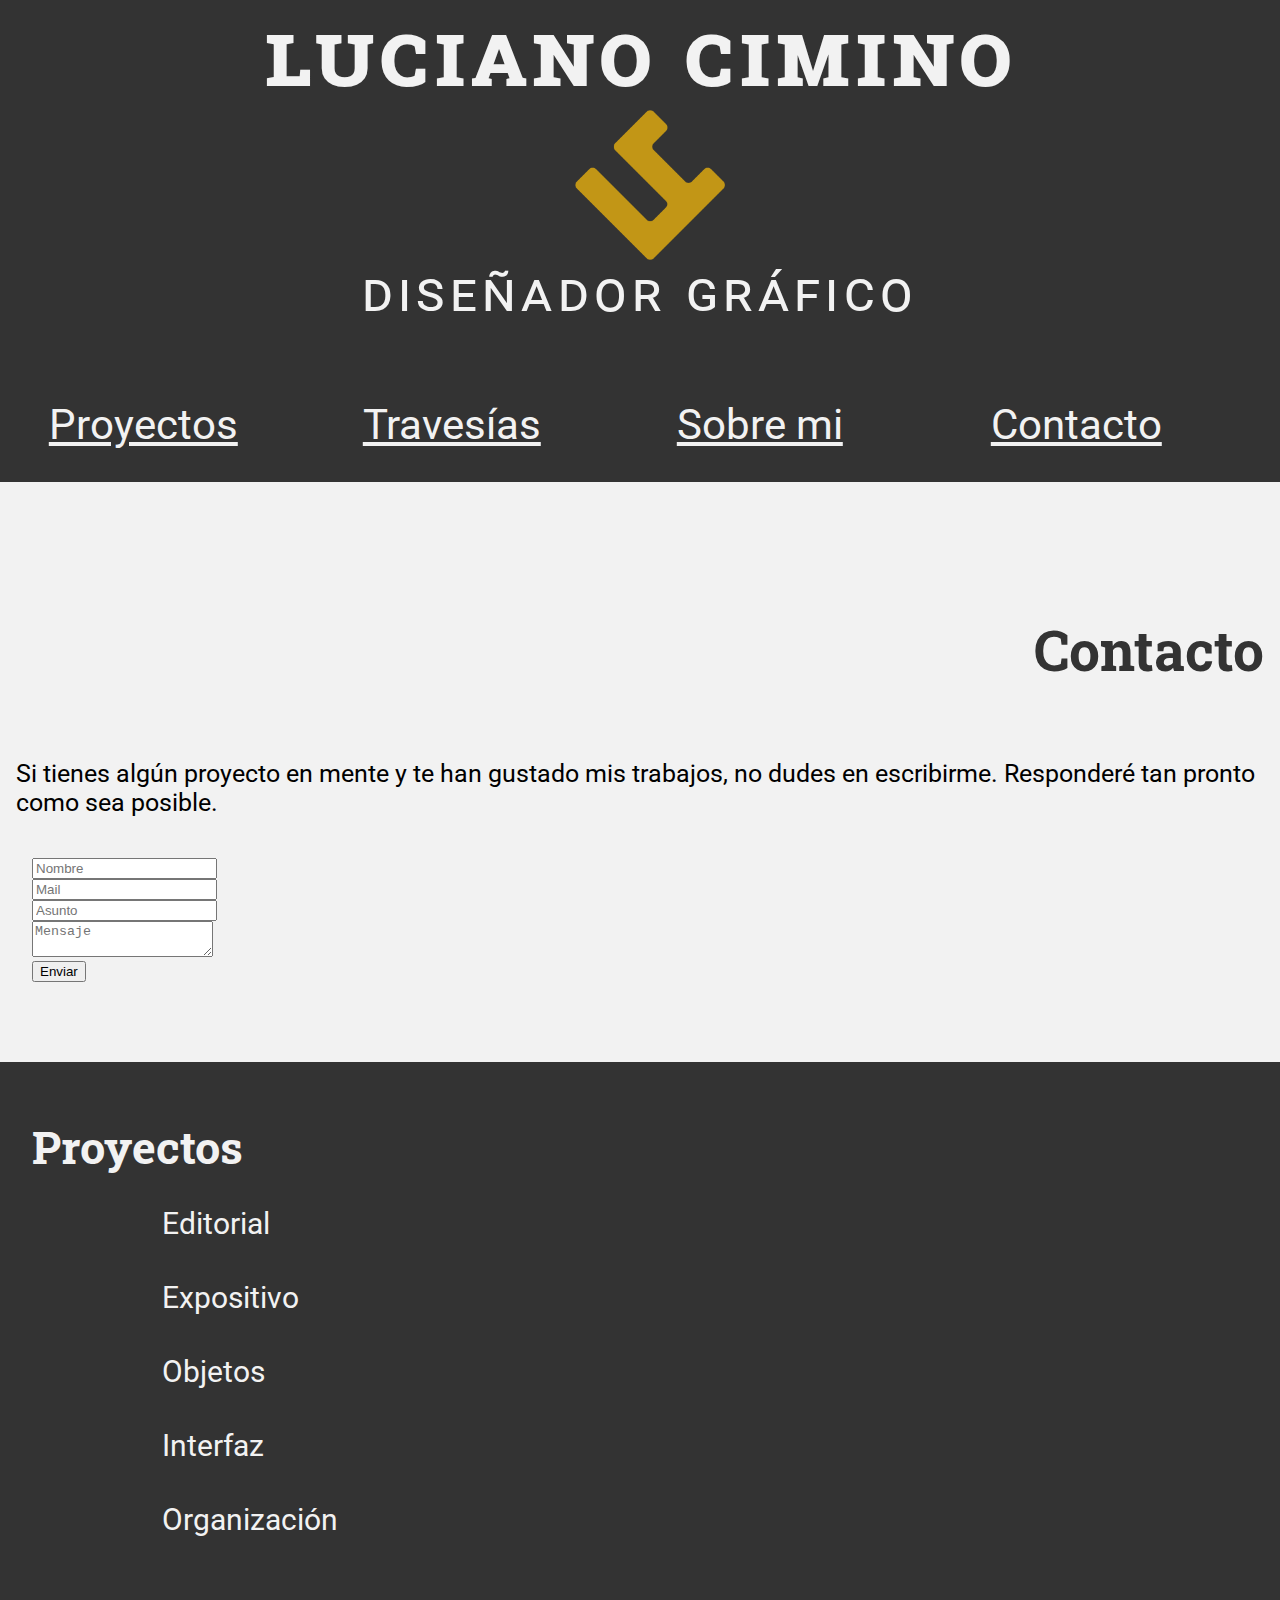
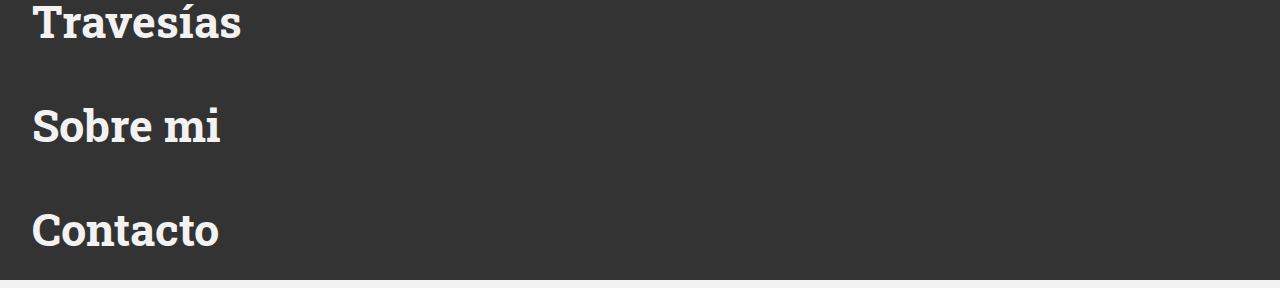
==== contacto.html @ a52a8524 "2208" ====
<!DOCTYPE html>
<html>
	<head>
		<title>Contacto Luciano Cimino</title>
		<link rel="stylesheet" type="text/css" href="style.css">
	</head>

	<body>
		<header>
			<div class="nombre">
				<div class="luciano-cimino">
					<h1>luciano cimino</h1>
				</div>
				<div class="logo"></div>
				<div class="diseñador_grafico">
					<h2>diseñador gráfico</h2>
				</div>
			</div>

			<nav class="links_menu">
				<ul>
					<li><a href="index.html">Proyectos</a></li>
					<li><a href="travesias.html">Travesías</a></li>
					<li><a href="sobre_mi.html">Sobre mi</a></li>
					<li><a href="contacto.html">Contacto</a></li>
				</ul>
			</nav>

		</header>

		<div id="container">
			<div class="presentacion_tema">
				<h4>Contacto</h4>
				<p>Si tienes algún proyecto en mente y te han gustado mis trabajos, no dudes en escribirme. Responderé tan pronto como sea posible.</p>
				<form METHOD=POST ACTION="mailto:luciano.fcp@gmail.com">
 					 <div>
        				<input type="text" id="name" placeholder="Nombre" />
    				</div>
    				<div>
        				<input type="email" id="mail" placeholder="Mail" />
        			</div>
        			<div>
        				<input type="text" id="asunto" placeholder="Asunto" />
        			</div>

        			<div>
        				<textarea id="msg" placeholder="Mensaje"></textarea>
    				</div>
    				<div class="button">
       					 <button type="submit">Enviar</button>
   					 </div>
				</form>

			
			
		</div>
		<footer>
			<ul>
				<li><a href="index.html">Proyectos</a>
					<ol>
						<li><a href="editorial.html">Editorial</a></li>
						<li><a href="expositivo.html">Expositivo</a></li>
						<li><a href="objetos.html">Objetos</a></li>
						<li><a href="interfaz.html">Interfaz</a></li>
						<li><a href="organizacion.html">Organización</a></li>
					</ol>

				</li>
				<li><a href="travesias.html">Travesías</a></li>
				<li><a href="sobre_mi.html">Sobre mi</a></li>
				<li><a href="contacto.html">Contacto</a></li>
			</ul>
			
		</footer>

	</body>
</html>
---- style.css ----
@import url('https://fonts.googleapis.com/css?family=Roboto+Slab:400,700|Roboto:400,700');

/*media query celular*/


	body{
		background-color: #F2F2F2;
		margin: -.5em -.5em;
	}

	/*estilos del header*/
	header{
		background-color: #333333;
		margin: 
	}

	h1{
		font-family: Roboto Slab;
		font-weight: 700;
		color: #F2F2F2;
		text-align: center;
		font-size: 90px;
		font-variant-caps: small-caps;
		letter-spacing: 3pt;
		margin: 0;
	}


	
	header div.nombre div.logo{
		background:url(img/header/logo-LC-2.png);
		height: 150px;
		width: 150px;
		background-size: 100%;
		margin: 0 45%;

	
	}

	h2{
		font-family: Roboto;
		font-weight: 400;
		font-size: 55px;
		font-variant-caps: small-caps;
		color: #F2F2F2;
		text-align: center;
		letter-spacing: 4pt;
		margin: 0;
		

	}

	nav ul{
		font-family: Roboto;
		font-weight: 400;
		font-size: 42px;
		list-style: none;
		background-color: #333333;
		overflow: hidden;
	}

	nav ul li{
		float: left;
		width: 25%;

	}

	nav ul li a {
		color: #F2F2F2;
		display: block;
		padding: .8em .4em;
	}

	
	div#container a{
		text-decoration:none;

	}

	div#container a:visited{
		color: #f2f2f2;
	}
	div#container a h3{
		font-family: Roboto;
		font-weight: 700;
		font-size: 45px;
		color: #f2f2f2;
		background-color: rgba(195, 153, 27, 0.9);
		display: inline-block;
		padding: .3em .3em .3em 1em;
		position: relative;
		top: 180px
	}

	div#container div#editorial{
		background: url(img/proyectos/editorial.jpg);
		background-size: 100%;
		height: 500px;
		margin: 3em 0;
	}

	div#container div#expositivo{
		background: url(img/proyectos/expositivo.jpg);
		background-size: 100%;
		height: 500px;
		margin: 3em 0;
	}

	div#container div#objetos{
		background: url(img/proyectos/objeto.jpg);
		background-size: 100%;
		height: 500px;
		margin: 3em 0;
	}

	div#container div#interfaz{
		background: url(img/proyectos/interfaz.jpg);
		background-size: 100%;
		height: 500px;
		margin: 3em 0;
	}

	div#container div#organización{
		background: url(img/proyectos/organizacion.jpg);
		background-size: 100%;
		height: 500px;
		margin: 3em 0;
	}

	/*estilos proyectos*/

	div.presentacion_tema{
		margin: 0 1.5em;
		padding: 1em 0 3em 0;
	}
	h4{
		font-family: Roboto Slab;
		font-weight: 700;
		font-size: 55px;
		text-align: right;
		color: #333333;
	}

	div.presentacion_tema p{
		font-family: Roboto;
		font-weight: 400;
		font-size: 25px;
	}

	

	div.proyecto1 div.descripcion_proyecto{
		margin: 2em 1.5em;
	}

	h5{
		font-family: Roboto;
		font-weight: 700;
		font-size: 40px;
		margin: 1em 0;
	}

	div.proyecto1 div.descripcion_proyecto p{
		font-family: Roboto;
		font-weight: 400;
		font-size: 25px;
		margin: 1em 0 3em 0;
	}
	/*estilo video includown*/
	div.video iframe{
		width: 100%;
	}

	/*estilos foto de perdil*/
	div.presentacion_tema div#foto_perfil{
		background:url(img/sobre_mi/sobremi.jpg);
		background-size: 100%;
		width: 550px;
		height: 550px;
		margin: 5em 22%;
		border-radius: 50%;
		border: 15px solid #C29618;
	}

	/*Estilo formulario*/

	form{
		margin: 0 auto;
		padding: 1em;
		border:1px solid ##C29618;
	}

	/*Estilos del footer*/
	footer{
		background-color: #333333;
		
	}

	footer a{
		text-decoration:none;
		color: #f2f2f2;

	}

	footer a:visited{
		color:#f2f2f2;
	}
	
	footer ul{
		padding-top: 2em;
		list-style: none;
	}

	footer ul li{
		font-family: Roboto Slab;
		font-weight: 700;
		font-size: 45px;
		padding: .5em 0 .5em 0;
		list-style: none;
	}

	footer ul li ol li{
		font-family: Roboto;
		font-weight: 400;
		font-size: 30px;
		padding: 1em 0 .3em 3em;
	}


}


/*media query iPad*/
@media only screen and (min-device-width : 768px){

}


/*media query escritorio*/
@media only screen  and (min-width : 1224px){
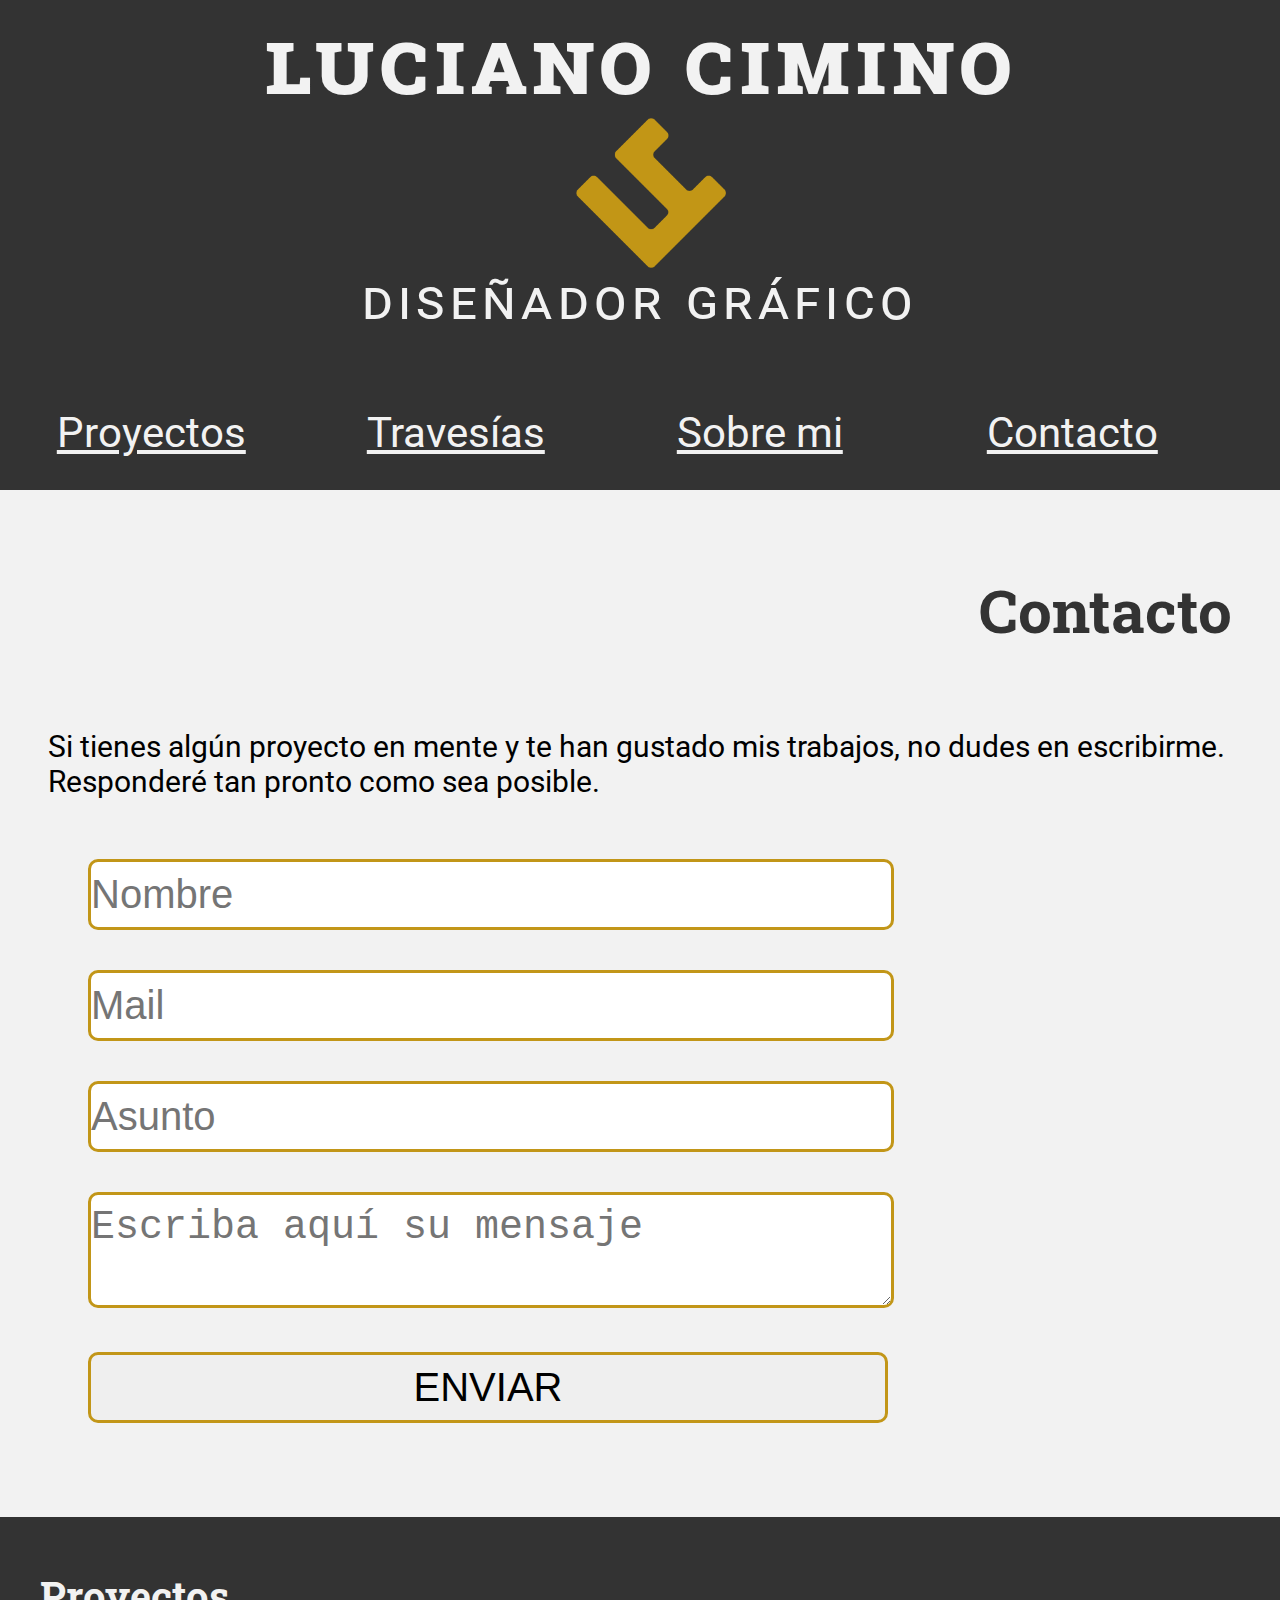
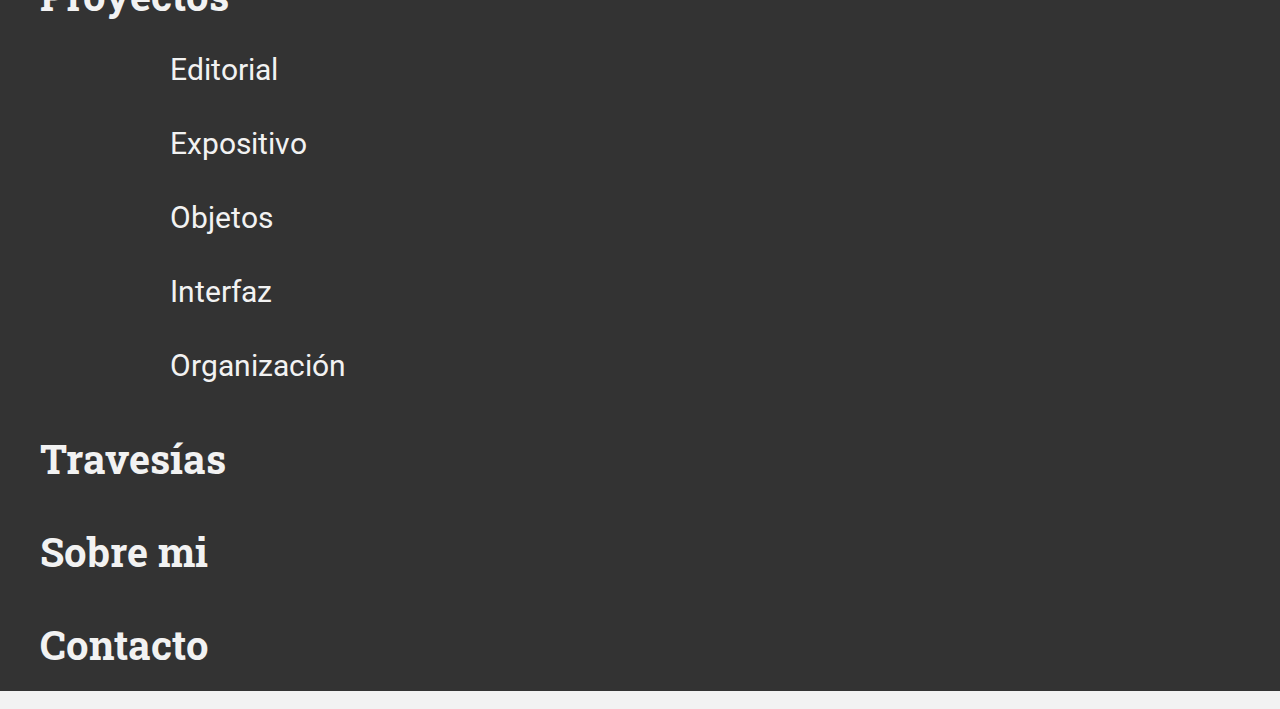
==== commit f4180fb5: "formulario" ====
--- a/contacto.html
+++ b/contacto.html
@@ -33,22 +33,11 @@
 				<h4>Contacto</h4>
 				<p>Si tienes algún proyecto en mente y te han gustado mis trabajos, no dudes en escribirme. Responderé tan pronto como sea posible.</p>
 				<form METHOD=POST ACTION="mailto:luciano.fcp@gmail.com">
- 					 <div>
-        				<input type="text" id="name" placeholder="Nombre" />
-    				</div>
-    				<div>
-        				<input type="email" id="mail" placeholder="Mail" />
-        			</div>
-        			<div>
-        				<input type="text" id="asunto" placeholder="Asunto" />
-        			</div>
-
-        			<div>
-        				<textarea id="msg" placeholder="Mensaje"></textarea>
-    				</div>
-    				<div class="button">
-       					 <button type="submit">Enviar</button>
-   					 </div>
+ 					<input type="text" name="Nombre" placeholder="Nombre">
+ 					<input type="text" name="Mail" placeholder="Mail">
+ 					<input type="text" name="Asunto" placeholder="Asunto">
+ 					<textarea name="mensaje" placeholder="Escriba aquí su mensaje"></textarea>
+ 					<input type="button" value="ENVIAR" " id="boton">
 				</form>
 
 			
--- a/style.css
+++ b/style.css
@@ -5,7 +5,8 @@
 
 	body{
 		background-color: #F2F2F2;
-		margin: -.5em -.5em;
+		margin: 0;
+
 	}
 
 	/*estilos del header*/
@@ -130,21 +131,23 @@
 	/*estilos proyectos*/
 
 	div.presentacion_tema{
-		margin: 0 1.5em;
-		padding: 1em 0 3em 0;
+		margin: 0 3em;
+		padding: 0 0 3em 0;
+		
 	}
 	h4{
 		font-family: Roboto Slab;
 		font-weight: 700;
-		font-size: 55px;
+		font-size: 60px;
 		text-align: right;
 		color: #333333;
+	
 	}
 
 	div.presentacion_tema p{
 		font-family: Roboto;
 		font-weight: 400;
-		font-size: 25px;
+		font-size: 30px;
 	}
 
 	
@@ -169,9 +172,59 @@
 	/*estilo video includown*/
 	div.video iframe{
 		width: 100%;
-	}
-
-	/*estilos foto de perdil*/
+		height: 500px;
+	}
+
+	/*Estilos slider*/
+	ul.slider{
+		display: flex;
+		width: 100%;
+		height: 600px;
+		margin: auto;
+		position: relative;
+		list-style: none;
+		padding: 0;
+		justify-content: center;
+		align-items: flex-end;
+	}
+
+	.slider img{
+		position: absolute;
+		top: 0;
+		left:0;
+		width:100%;
+		height: 100%;
+		opacity: 0;
+	}
+
+	.slider input[type="radio"] {
+		display: none;
+
+	}
+
+	.slider input[type="radio"]:checked ~ img {
+		opacity: 1;
+	}
+
+	.slider input[type="radio"] + label {
+		position: relative;
+		margin: 50px;
+		z-index: 50;
+		display: block;
+		width: 60px;
+		height: 60px;
+		background-color: rgba(255, 255, 255, 0.5);
+		border-radius: 50%;
+		border: 3px solid #C29618;
+		cursor: pointer;
+	}
+
+	.slider input[type="radio"]:checked + label{
+		background-color: rgba(0, 0, 0, 0.5);
+	}
+
+	
+/*estilos foto de perdil*/
 	div.presentacion_tema div#foto_perfil{
 		background:url(img/sobre_mi/sobremi.jpg);
 		background-size: 100%;
@@ -182,15 +235,24 @@
 		border: 15px solid #C29618;
 	}
 
-	/*Estilo formulario*/
-
+/*Estilo formulario*/
 	form{
-		margin: 0 auto;
-		padding: 1em;
-		border:1px solid ##C29618;
-	}
-
-	/*Estilos del footer*/
+		width: 100%;
+		margin: auto;
+		padding: 10px 20px;
+	}
+
+	form input, textarea {
+		width: 800px;
+		margin: 20px;
+		padding: 10px 0;
+		font-size: 40px;
+		border: 3px solid #C29618;
+		border-radius: 10px;
+	}
+	
+
+/*Estilos del footer*/
 	footer{
 		background-color: #333333;
 		
@@ -214,7 +276,7 @@
 	footer ul li{
 		font-family: Roboto Slab;
 		font-weight: 700;
-		font-size: 45px;
+		font-size: 40px;
 		padding: .5em 0 .5em 0;
 		list-style: none;
 	}
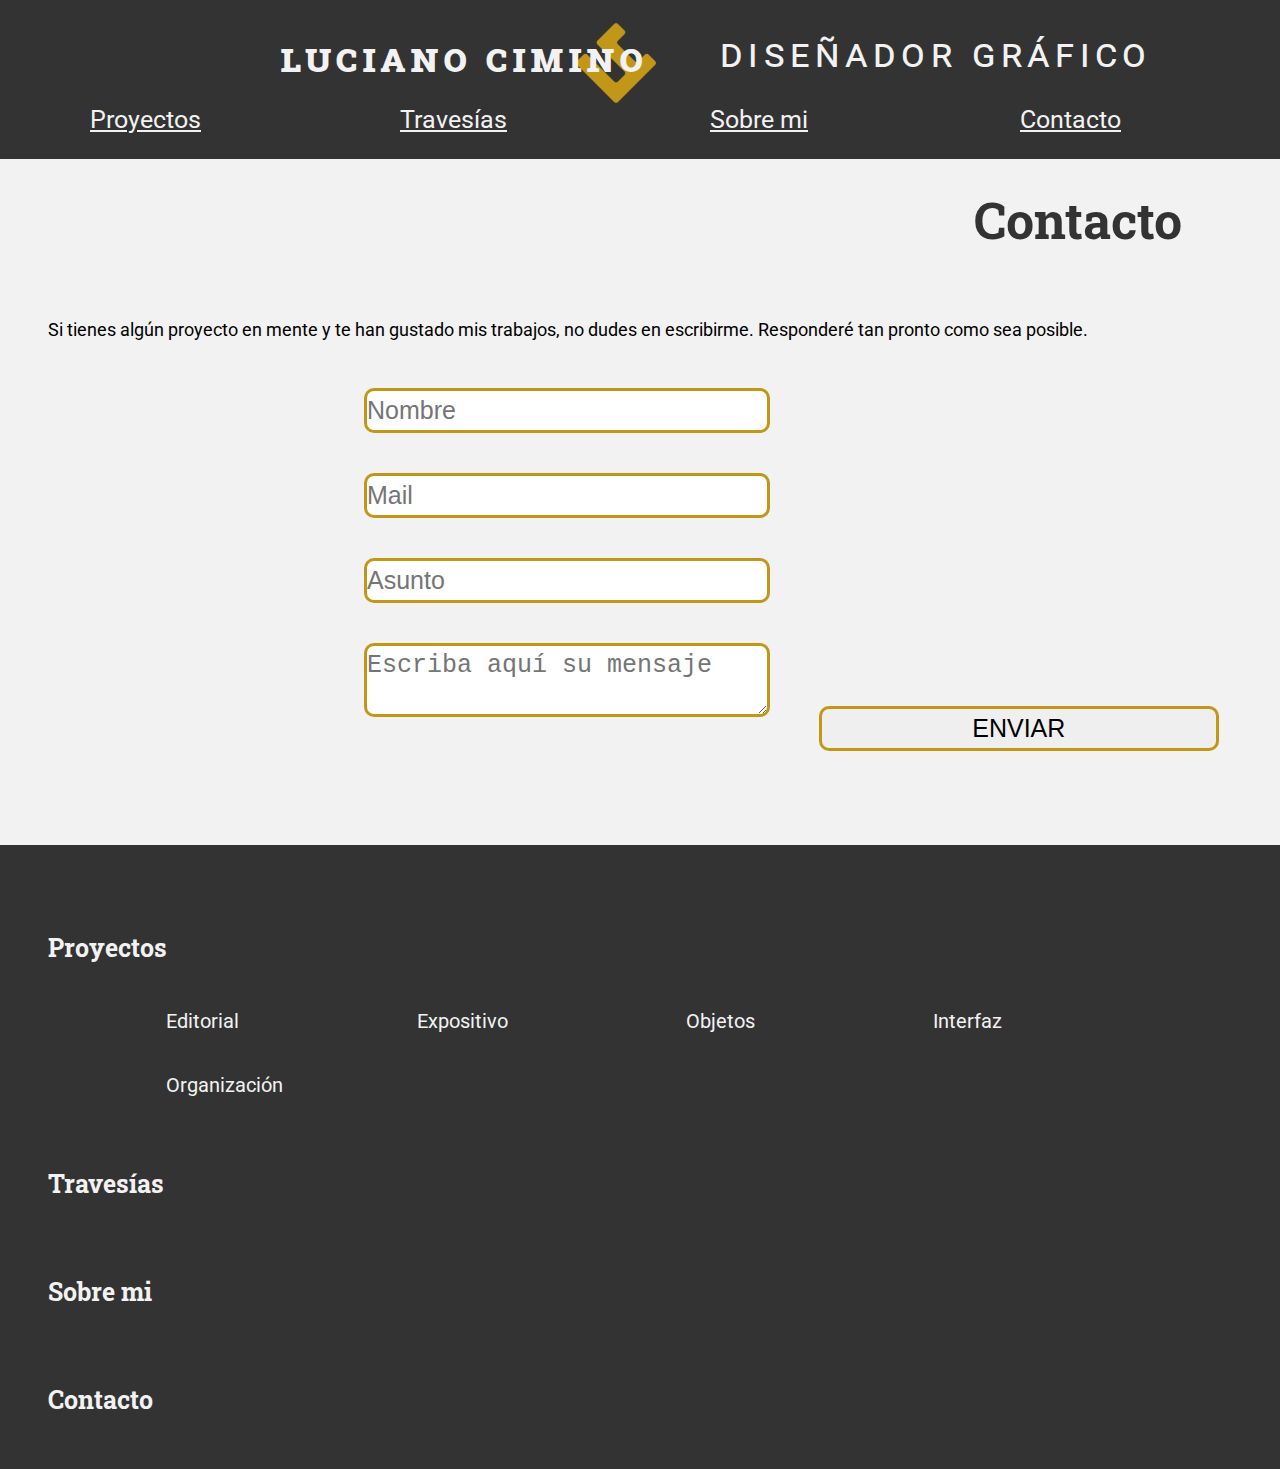
==== commit 3fb47560: "2808" ====
--- a/contacto.html
+++ b/contacto.html
@@ -3,18 +3,17 @@
 	<head>
 		<title>Contacto Luciano Cimino</title>
 		<link rel="stylesheet" type="text/css" href="style.css">
+		<meta name="viewport" content="width=device-width, initial-scale=1.0">
 	</head>
 
 	<body>
 		<header>
 			<div class="nombre">
-				<div class="luciano-cimino">
-					<h1>luciano cimino</h1>
-				</div>
+				
+				<h1>luciano cimino</h1>
 				<div class="logo"></div>
-				<div class="diseñador_grafico">
-					<h2>diseñador gráfico</h2>
-				</div>
+				<h2>diseñador gráfico</h2>
+				
 			</div>
 
 			<nav class="links_menu">
@@ -37,8 +36,8 @@
  					<input type="text" name="Mail" placeholder="Mail">
  					<input type="text" name="Asunto" placeholder="Asunto">
  					<textarea name="mensaje" placeholder="Escriba aquí su mensaje"></textarea>
- 					<input type="button" value="ENVIAR" " id="boton">
-				</form>
+ 					<a href="mensaje_enviado.html"><input type="button" value="ENVIAR" " id="boton">
+				</form></a>
 
 			
 			
--- a/style.css
+++ b/style.css
@@ -1,304 +1,526 @@
 @import url('https://fonts.googleapis.com/css?family=Roboto+Slab:400,700|Roboto:400,700');
 
-/*media query celular*/
-
-
-	body{
-		background-color: #F2F2F2;
-		margin: 0;
-
+/*default*/
+		body{
+			background-color: #F2F2F2;
+			margin: 0;
+
+		}
+
+		p{
+			font-size: 35px;
+			font-family: Roboto;
+			font-weight: 400;
+		}
+
+	/*estilos del header*/
+		header{
+			background-color: #333333;
+			margin: 
+		}
+
+		h1{
+			font-family: Roboto Slab;
+			font-weight: 700;
+			color: #F2F2F2;
+			text-align: center;
+			font-size: 90px;
+			font-variant-caps: small-caps;
+			letter-spacing: 3pt;
+			margin: 0;
+		}
+
+
+		
+		header div.nombre div.logo{
+			background:url(img/header/logo-LC-2.png);
+			height: 150px;
+			width: 150px;
+			background-size: 100%;
+			margin: 0 45%;
+
+		
+		}
+
+		h2{
+			font-family: Roboto;
+			font-weight: 400;
+			font-size: 55px;
+			font-variant-caps: small-caps;
+			color: #F2F2F2;
+			text-align: center;
+			letter-spacing: 4pt;
+			margin: 0;
+			
+
+		}
+
+		nav ul{
+			font-family: Roboto;
+			font-weight: 400;
+			font-size: 42px;
+			list-style: none;
+			background-color: #333333;
+			overflow: hidden;
+		}
+
+		nav ul li{
+			float: left;
+			width: 25%;
+
+		}
+
+		nav ul li a {
+			color: #F2F2F2;
+			display: block;
+			padding: .8em .4em;
+		}
+
+	/*estilo contenedor*/
+		div#container a{
+			text-decoration:none;
+
+		}
+
+		div#container a:visited{
+			color: #f2f2f2;
+		}
+		div#container a h3{
+			font-family: Roboto;
+			font-weight: 700;
+			font-size: 45px;
+			color: #f2f2f2;
+			background-color: rgba(195, 153, 27, 0.9);
+			display: inline-block;
+			padding: .3em .3em .3em 1em;
+			position: relative;
+			top: 180px
+		}
+
+		div#container div#editorial{
+			background: url(img/proyectos/editorial.jpg);
+			background-size: 100%;
+			height: 500px;
+			margin: 3em 0;
+		}
+
+		div#container div#expositivo{
+			background: url(img/proyectos/expositivo.jpg);
+			background-size: 100%;
+			height: 500px;
+			margin: 3em 0;
+		}
+
+		div#container div#objetos{
+			background: url(img/proyectos/objeto.jpg);
+			background-size: 100%;
+			height: 500px;
+			margin: 3em 0;
+		}
+
+		div#container div#interfaz{
+			background: url(img/proyectos/interfaz.jpg);
+			background-size: 100%;
+			height: 500px;
+			margin: 3em 0;
+		}
+
+		div#container div#organización{
+			background: url(img/proyectos/organizacion.jpg);
+			background-size: 100%;
+			height: 500px;
+			margin: 3em 0;
+		}
+
+	/*estilos proyectos*/
+
+		div.presentacion_tema{
+			margin: 0 3em;
+			padding: 0 0 3em 0;
+			
+		}
+		h4{
+			font-family: Roboto Slab;
+			font-weight: 700;
+			font-size: 60px;
+			text-align: right;
+			padding-right: 1em;
+			color: #333333;
+		}
+
+
+
+		div.proyecto1{
+			padding: 2em 0;
+		}
+
+		div.proyecto1 div.descripcion_proyecto{
+			margin: 2em 1.5em;
+
+		}
+
+		h5{
+			font-family: Roboto;
+			font-weight: 700;
+			font-size: 40px;
+			margin: 1em 0 .5em 0;
+			text-align: center;
+		}
+
+		div.proyecto1 div.descripcion_proyecto p{
+			margin: 1em 300px 3em 0px;
+		}
+
+		hr{
+			border: 1px solid #C29618;
+
+		}
+	/*estilo video */
+		div.video iframe{
+			width: 100%;
+			height: 500px;
+		}
+
+
+
+	/*Estilos slider*/
+		ul.slider{
+			display: flex;
+			width: 100%;
+			height: 600px;
+			margin: auto;
+			position: relative;
+			list-style: none;
+			padding: 0;
+			justify-content: center;
+			align-items: flex-end;
+		}
+
+		.slider img{
+			position: absolute;
+			top: 0;
+			left:0;
+			width:100%;
+			height: 100%;
+			opacity: 0;
+		}
+
+		.slider input[type="radio"] {
+			display: none;
+
+		}
+
+		.slider input[type="radio"]:checked ~ img {
+			opacity: 1;
+		}
+
+		.slider input[type="radio"] + label {
+			position: relative;
+			margin: 50px;
+			z-index: 50;
+			display: block;
+			width: 60px;
+			height: 60px;
+			background-color: rgba(255, 255, 255, 0.5);
+			border-radius: 50%;
+			border: 3px solid #C29618;
+			cursor: pointer;
+		}
+
+		.slider input[type="radio"]:checked + label{
+			background-color: rgba(0, 0, 0, 0.5);
+		}
+
+		
+	/*estilos foto de perfil*/
+		div.presentacion_tema div#foto_perfil{
+			background:url(img/sobre_mi/sobremi.jpg);
+			background-size: 100%;
+			width: 550px;
+			height: 550px;
+			margin: 5em 22%;
+			border-radius: 50%;
+			border: 15px solid #C29618;
+		}
+
+	/*estilos mensaje enviado*/
+		div.presentacion_tema div#mensaje_enviado{
+			background:url(img/mensaje_enviado.jpg);
+			background-size: 100%;
+			width: 550px;
+			height: 550px;
+			margin: 5em 22%;
+			border-radius: 50%;
+		}
+
+	/*Estilo formulario*/
+		form{
+			width: 100%;
+			margin: auto;
+			padding: 10px 20px;
+		}
+
+		form input, textarea {
+			width: 800px;
+			margin: 20px;
+			padding: 10px 0;
+			font-size: 40px;
+			border: 3px solid #C29618;
+			border-radius: 10px;
+		}
+
+		#boton:hover{
+			cursor: pointer;
+			
+		}
+		
+
+	/*Estilos del footer*/
+		footer{
+			background-color: #333333;
+			
+		}
+
+		footer a{
+			text-decoration:none;
+			color: #f2f2f2;
+
+		}
+
+		footer a:visited{
+			color:#f2f2f2;
+		}
+		
+		footer ul{
+			padding-top: 2em;
+			list-style: none;
+		}
+
+		footer ul li{
+			font-family: Roboto Slab;
+			font-weight: 700;
+			font-size: 40px;
+			padding: .5em 0 .5em 0;
+			list-style: none;
+		}
+
+		footer ul li ol li{
+			font-family: Roboto;
+			font-weight: 400;
+			font-size: 30px;
+			padding: 1em 0 .3em 3em;
+		}
+
+
+/*media query escritorio*/
+@media only screen and (min-width: 1200px){
+
+	p{
+		font-size: 18px;
 	}
-
-	/*estilos del header*/
-	header{
-		background-color: #333333;
-		margin: 
-	}
-
-	h1{
-		font-family: Roboto Slab;
-		font-weight: 700;
-		color: #F2F2F2;
-		text-align: center;
-		font-size: 90px;
-		font-variant-caps: small-caps;
-		letter-spacing: 3pt;
-		margin: 0;
-	}
-
-
-	
-	header div.nombre div.logo{
-		background:url(img/header/logo-LC-2.png);
-		height: 150px;
-		width: 150px;
-		background-size: 100%;
-		margin: 0 45%;
-
-	
-	}
-
-	h2{
-		font-family: Roboto;
-		font-weight: 400;
-		font-size: 55px;
-		font-variant-caps: small-caps;
-		color: #F2F2F2;
-		text-align: center;
-		letter-spacing: 4pt;
-		margin: 0;
+	/*header*/
+		header{
+			height: 120px;
+		}
+
+		div.nombre{
+			position: relative;
+			bottom: 30px;
+		}
+
+		h1{
+			font-size: 40px;
+			text-align: left;
+			position: relative;
+			top: 60px;
+			padding-left: 7em;
+			display: inline-block;
+
+		}
+		header div.nombre div.logo{
+			height: 80px;
+			width: 80px;
+		}
+
+		h2{
+			font-size: 40px;
+			text-align: right;
+			position: relative;
+			bottom: 73px;
+			padding-left: 18em;
+			display: inline-block;
+		}
+		nav{
+			position: relative;
+			bottom: 100px;
+
+		}
+		nav ul{
+			font-size: 25px;
+
+		}
+		nav ul li a{
+	    padding: 0em 2.2em 1em 2em;
+		}
+
+	/*container*/
+		div#container div#editorial{
+			background-size: cover;
+			background-position: 30% 0;
+		}
+		div#container div#expositivo{
+			background-size: cover;
+			background-position: 30% 0;
+		}
+		div#container div#objetos{
+			background-size: cover;
+			background-position: 30% 0;
+		}
+		div#container div#interfaz{
+			background-size: cover;
+			background-position: 40% 0;
+		}
+		div#container div#organización{
+			background-size: cover;
+			background-position: 75% 0;
+		}
+
+		div#container a{
+			width: 19%;
+			padding: 1em .3em;
+			display: inline-block;
+
+		}
+
+		div#container a h3{
+			font-size: 25px;
+		}
+
+	/*footer*/
 		
-
-	}
-
-	nav ul{
-		font-family: Roboto;
-		font-weight: 400;
-		font-size: 42px;
-		list-style: none;
-		background-color: #333333;
-		overflow: hidden;
-	}
-
-	nav ul li{
-		float: left;
-		width: 25%;
-
-	}
-
-	nav ul li a {
-		color: #F2F2F2;
-		display: block;
-		padding: .8em .4em;
-	}
-
-	
-	div#container a{
-		text-decoration:none;
-
-	}
-
-	div#container a:visited{
-		color: #f2f2f2;
-	}
-	div#container a h3{
-		font-family: Roboto;
-		font-weight: 700;
-		font-size: 45px;
-		color: #f2f2f2;
-		background-color: rgba(195, 153, 27, 0.9);
-		display: inline-block;
-		padding: .3em .3em .3em 1em;
-		position: relative;
-		top: 180px
-	}
-
-	div#container div#editorial{
-		background: url(img/proyectos/editorial.jpg);
-		background-size: 100%;
-		height: 500px;
-		margin: 3em 0;
-	}
-
-	div#container div#expositivo{
-		background: url(img/proyectos/expositivo.jpg);
-		background-size: 100%;
-		height: 500px;
-		margin: 3em 0;
-	}
-
-	div#container div#objetos{
-		background: url(img/proyectos/objeto.jpg);
-		background-size: 100%;
-		height: 500px;
-		margin: 3em 0;
-	}
-
-	div#container div#interfaz{
-		background: url(img/proyectos/interfaz.jpg);
-		background-size: 100%;
-		height: 500px;
-		margin: 3em 0;
-	}
-
-	div#container div#organización{
-		background: url(img/proyectos/organizacion.jpg);
-		background-size: 100%;
-		height: 500px;
-		margin: 3em 0;
-	}
-
-	/*estilos proyectos*/
-
-	div.presentacion_tema{
-		margin: 0 3em;
-		padding: 0 0 3em 0;
-		
-	}
-	h4{
-		font-family: Roboto Slab;
-		font-weight: 700;
-		font-size: 60px;
-		text-align: right;
-		color: #333333;
-	
-	}
-
-	div.presentacion_tema p{
-		font-family: Roboto;
-		font-weight: 400;
-		font-size: 30px;
-	}
-
-	
-
-	div.proyecto1 div.descripcion_proyecto{
-		margin: 2em 1.5em;
-	}
-
-	h5{
-		font-family: Roboto;
-		font-weight: 700;
-		font-size: 40px;
-		margin: 1em 0;
-	}
-
-	div.proyecto1 div.descripcion_proyecto p{
-		font-family: Roboto;
-		font-weight: 400;
-		font-size: 25px;
-		margin: 1em 0 3em 0;
-	}
-	/*estilo video includown*/
-	div.video iframe{
-		width: 100%;
-		height: 500px;
-	}
-
+		footer ul{
+			display: inline-block;
+		}
+			
+
+		footer ul li{
+			font-size: 25px;
+
+		}
+
+		footer ul li ol li{
+			font-size: 20px;
+			display: inline-block;
+			padding:0 4em;
+
+		}
+	/*proyectos*/
+		div.presentacion_tema{
+			margin: 0 3em;
+			padding: 0 0 3em 0;
+			
+		}
+		h4{
+			font-family: Roboto Slab;
+			font-weight: 700;
+			font-size: 50px;
+			text-align: right;
+			padding-right: 1em;
+			color: #333333;
+		}
+
+
+
+		div.proyecto1{
+			padding: 2em 0;
+
+
+
+		}
+
+		div.proyecto1 div.descripcion_proyecto{
+			margin-right: 48%;
+			padding-right: 0;
+			width: 48%;
+
+
+
+		}
+
+		h5{
+			font-size: 35px;
+			margin: 1em 0 .5em 0;
+			text-align: left;
+		}
+
+		div.proyecto1 div.descripcion_proyecto p{
+			margin-right: 0;
+			padding-right: 5em;
+
+
+		}
 	/*Estilos slider*/
-	ul.slider{
-		display: flex;
-		width: 100%;
-		height: 600px;
-		margin: auto;
-		position: relative;
-		list-style: none;
-		padding: 0;
-		justify-content: center;
-		align-items: flex-end;
-	}
-
-	.slider img{
-		position: absolute;
-		top: 0;
-		left:0;
-		width:100%;
-		height: 100%;
-		opacity: 0;
-	}
-
-	.slider input[type="radio"] {
-		display: none;
-
-	}
-
-	.slider input[type="radio"]:checked ~ img {
-		opacity: 1;
-	}
-
-	.slider input[type="radio"] + label {
-		position: relative;
-		margin: 50px;
-		z-index: 50;
-		display: block;
-		width: 60px;
-		height: 60px;
-		background-color: rgba(255, 255, 255, 0.5);
-		border-radius: 50%;
-		border: 3px solid #C29618;
-		cursor: pointer;
-	}
-
-	.slider input[type="radio"]:checked + label{
-		background-color: rgba(0, 0, 0, 0.5);
-	}
-
-	
-/*estilos foto de perdil*/
-	div.presentacion_tema div#foto_perfil{
-		background:url(img/sobre_mi/sobremi.jpg);
-		background-size: 100%;
-		width: 550px;
-		height: 550px;
-		margin: 5em 22%;
-		border-radius: 50%;
-		border: 15px solid #C29618;
-	}
-
-/*Estilo formulario*/
-	form{
-		width: 100%;
-		margin: auto;
-		padding: 10px 20px;
-	}
-
-	form input, textarea {
-		width: 800px;
-		margin: 20px;
-		padding: 10px 0;
-		font-size: 40px;
-		border: 3px solid #C29618;
-		border-radius: 10px;
-	}
-	
-
-/*Estilos del footer*/
-	footer{
-		background-color: #333333;
-		
-	}
-
-	footer a{
-		text-decoration:none;
-		color: #f2f2f2;
-
-	}
-
-	footer a:visited{
-		color:#f2f2f2;
-	}
-	
-	footer ul{
-		padding-top: 2em;
-		list-style: none;
-	}
-
-	footer ul li{
-		font-family: Roboto Slab;
-		font-weight: 700;
-		font-size: 40px;
-		padding: .5em 0 .5em 0;
-		list-style: none;
-	}
-
-	footer ul li ol li{
-		font-family: Roboto;
-		font-weight: 400;
-		font-size: 30px;
-		padding: 1em 0 .3em 3em;
-	}
-
-
+		ul.slider{
+			width: 50%;
+			height: 450px;
+			margin-left: 0;		
+
+		}
+
+		.slider input[type="radio"] + label {
+			width: 25px;
+			height: 25px;
+			border: 2px solid #C29618;
+			margin: 20px
+		}
+	/*estilo video */
+
+		div.video iframe{
+			width: 50%;
+			height: 500px;
+			margin-right:  50%;
+
+		}
+	/*sobre mi*/
+		div.presentacion_tema div#foto_perfil{
+			width: 350px;
+			height: 350px;
+			margin: 20px 150px 100px 150px;
+			float: left;
+			position: relative;
+			bottom: 120px;
+		}
+
+	/*Estilo formulario*/
+		form{
+			width: 50%;
+			margin: auto;
+		}
+
+		form input, textarea {
+			width: 400px;
+			padding: 5px 0;
+			font-size: 25px;
+			border: 3px solid #C29618;
+			border-radius: 10px;
+		}
+
+		#boton:hover{
+			cursor: pointer;
+			
+		}
+	/*estilos mensaje enviado*/
+		div.presentacion_tema div#mensaje_enviado{
+			width: 350px;
+			height: 350px;
+			margin: 20px 150px 100px 150px;
+			float: left;
+			position: relative;
+			bottom: 120px;
+		}
+		}
 }
 
 
-/*media query iPad*/
-@media only screen and (min-device-width : 768px){
-
-}
-
-
-/*media query escritorio*/
-@media only screen  and (min-width : 1224px){
-
-
+
+
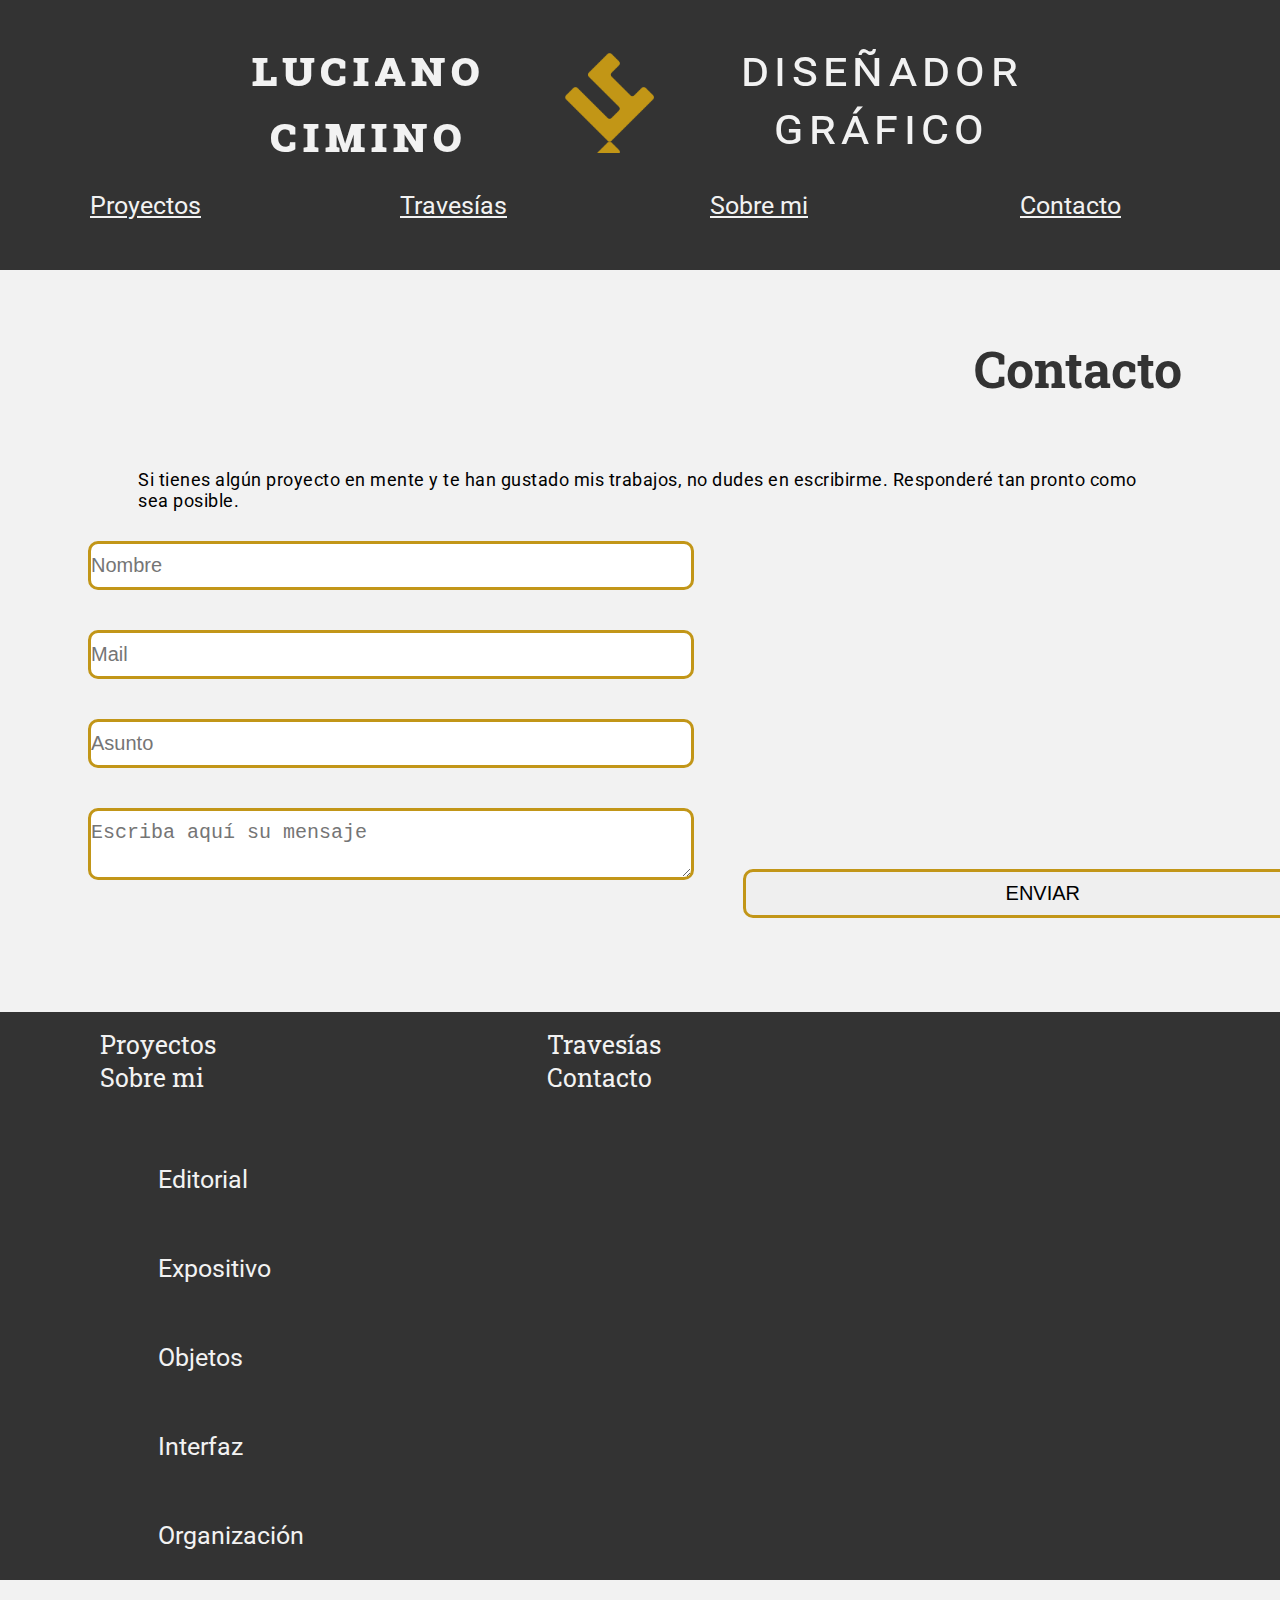
==== commit 344d5e67: "footer" ====
--- a/contacto.html
+++ b/contacto.html
@@ -3,7 +3,7 @@
 	<head>
 		<title>Contacto Luciano Cimino</title>
 		<link rel="stylesheet" type="text/css" href="style.css">
-		<meta name="viewport" content="width=device-width, initial-scale=1.0">
+
 	</head>
 
 	<body>
@@ -43,22 +43,20 @@
 			
 		</div>
 		<footer>
-			<ul>
-				<li><a href="index.html">Proyectos</a>
-					<ol>
-						<li><a href="editorial.html">Editorial</a></li>
-						<li><a href="expositivo.html">Expositivo</a></li>
-						<li><a href="objetos.html">Objetos</a></li>
-						<li><a href="interfaz.html">Interfaz</a></li>
-						<li><a href="organizacion.html">Organización</a></li>
-					</ol>
+				<div id="menufooter">
 
-				</li>
-				<li><a href="travesias.html">Travesías</a></li>
-				<li><a href="sobre_mi.html">Sobre mi</a></li>
-				<li><a href="contacto.html">Contacto</a></li>
-			</ul>
-			
+					<a href="index.html">Proyectos</a>
+					<a href="travesias.html">Travesías</a></li>
+					<a href="sobre_mi.html">Sobre mi</a></li>
+					<a href="contacto.html">Contacto</a></li>
+				</div>
+						<ol class="abajo">
+							<li><a href="editorial.html">Editorial</a></li>
+							<li><a href="expositivo.html">Expositivo</a></li>
+							<li><a href="objetos.html">Objetos</a></li>
+							<li><a href="interfaz.html">Interfaz</a></li>
+							<li><a href="organizacion.html">Organización</a></li>
+						</ol>
 		</footer>
 
 	</body>
--- a/style.css
+++ b/style.css
@@ -11,6 +11,7 @@
 			font-size: 35px;
 			font-family: Roboto;
 			font-weight: 400;
+			letter-spacing: .5px;
 		}
 
 	/*estilos del header*/
@@ -27,7 +28,7 @@
 			font-size: 90px;
 			font-variant-caps: small-caps;
 			letter-spacing: 3pt;
-			margin: 0;
+			margin-bottom: 0;
 		}
 
 
@@ -37,7 +38,7 @@
 			height: 150px;
 			width: 150px;
 			background-size: 100%;
-			margin: 0 45%;
+			margin: auto;
 
 		
 		}
@@ -168,7 +169,7 @@
 		}
 
 		div.proyecto1 div.descripcion_proyecto p{
-			margin: 1em 300px 3em 0px;
+			margin: 1em 3em 3em 0px;
 		}
 
 		hr{
@@ -176,6 +177,10 @@
 
 		}
 	/*estilo video */
+		div.video{
+			width: 50%;
+		}
+
 		div.video iframe{
 			width: 100%;
 			height: 500px;
@@ -278,38 +283,45 @@
 	/*Estilos del footer*/
 		footer{
 			background-color: #333333;
-			
+
 		}
 
 		footer a{
+			color:#f2f2f2;
+		}
+
+		footer div#menufooter{
+			padding: 1em 0;
+		}
+
+		footer div#menufooter a{
+			font-family: Roboto Slab;
+			font-size: 35px;
+			padding: 0 .8em;
 			text-decoration:none;
-			color: #f2f2f2;
-
-		}
-
-		footer a:visited{
-			color:#f2f2f2;
-		}
-		
-		footer ul{
-			padding-top: 2em;
+
+		}
+
+		footer ol{
+			font-family: Roboto;
+			font-size: 35px;
 			list-style: none;
-		}
-
-		footer ul li{
-			font-family: Roboto Slab;
-			font-weight: 700;
-			font-size: 40px;
-			padding: .5em 0 .5em 0;
-			list-style: none;
-		}
-
-		footer ul li ol li{
-			font-family: Roboto;
-			font-weight: 400;
-			font-size: 30px;
-			padding: 1em 0 .3em 3em;
-		}
+			text-decoration: none;
+			padding: 0 3em;
+		}
+
+		footer ol li{
+			padding: 0.8em 0;
+		}
+
+		footer ol li a{
+			text-decoration: none;
+		}
+
+
+
+
+
 
 
 /*media query escritorio*/
@@ -320,39 +332,40 @@
 	}
 	/*header*/
 		header{
-			height: 120px;
+			display: flex;
+			flex-direction: column;
 		}
 
 		div.nombre{
-			position: relative;
-			bottom: 30px;
+			display:inline-flex;
+			flex-direction: row;
+			justify-content: space-between;
+			align-items: baseline;
+
 		}
 
 		h1{
-			font-size: 40px;
-			text-align: left;
-			position: relative;
-			top: 60px;
-			padding-left: 7em;
-			display: inline-block;
+			font-size:50px;
+			padding-left: 170px;
 
 		}
 		header div.nombre div.logo{
-			height: 80px;
-			width: 80px;
+			position: relative;
+			top: 20px;
+			width: 100px;
+			height: 100px;
 		}
 
 		h2{
-			font-size: 40px;
-			text-align: right;
-			position: relative;
-			bottom: 73px;
-			padding-left: 18em;
-			display: inline-block;
+			font-size: 50px;
+			padding-right: 170px;
+
+
+
 		}
 		nav{
 			position: relative;
-			bottom: 100px;
+			bottom: 20;
 
 		}
 		nav ul{
@@ -397,28 +410,37 @@
 		}
 
 	/*footer*/
-		
-		footer ul{
-			display: inline-block;
-		}
-			
-
-		footer ul li{
+
+		footer div#menufooter a{
+			font-family: Roboto Slab;
 			font-size: 25px;
-
-		}
-
-		footer ul li ol li{
-			font-size: 20px;
-			display: inline-block;
-			padding:0 4em;
-
-		}
+			padding: 0 4em;
+			margin: auto;
+			text-decoration:none;
+
+		}
+
+		footer ol{
+			font-family: Roboto;
+			font-size: 25px;
+			list-style: none;
+			padding: 0 6em;
+		}
+
+		footer ol li{
+			padding: 0.2em 0;
+
+		}
+
+
 	/*proyectos*/
 		div.presentacion_tema{
 			margin: 0 3em;
 			padding: 0 0 3em 0;
-			
+		}
+
+		div.presentacion_tema p{
+			margin:0 5em;
 		}
 		h4{
 			font-family: Roboto Slab;
@@ -433,16 +455,10 @@
 
 		div.proyecto1{
 			padding: 2em 0;
-
-
-
-		}
-
-		div.proyecto1 div.descripcion_proyecto{
-			margin-right: 48%;
-			padding-right: 0;
-			width: 48%;
-
+			display: flex;
+			flex-direction: row;
+			justify-content: space-between;
+			width: 100%;
 
 
 		}
@@ -453,19 +469,19 @@
 			text-align: left;
 		}
 
-		div.proyecto1 div.descripcion_proyecto p{
-			margin-right: 0;
-			padding-right: 5em;
-
-
-		}
+		div.proyecto1 div.descripcion_proyecto{
+			width: 50%;
+		}
+
+		div.proyecto1 div.descripcion_proyecto{
+
+		}
+
 	/*Estilos slider*/
-		ul.slider{
-			width: 50%;
-			height: 450px;
-			margin-left: 0;		
-
-		}
+		.slider img{
+			width: 100%;
+		}
+
 
 		.slider input[type="radio"] + label {
 			width: 25px;
@@ -474,13 +490,11 @@
 			margin: 20px
 		}
 	/*estilo video */
-
-		div.video iframe{
-			width: 50%;
-			height: 500px;
-			margin-right:  50%;
-
-		}
+		div.video{
+		}
+	
+
+
 	/*sobre mi*/
 		div.presentacion_tema div#foto_perfil{
 			width: 350px;
@@ -493,16 +507,11 @@
 
 	/*Estilo formulario*/
 		form{
-			width: 50%;
-			margin: auto;
 		}
 
 		form input, textarea {
-			width: 400px;
-			padding: 5px 0;
-			font-size: 25px;
-			border: 3px solid #C29618;
-			border-radius: 10px;
+			width: 600px;
+			font-size: 20px;
 		}
 
 		#boton:hover{
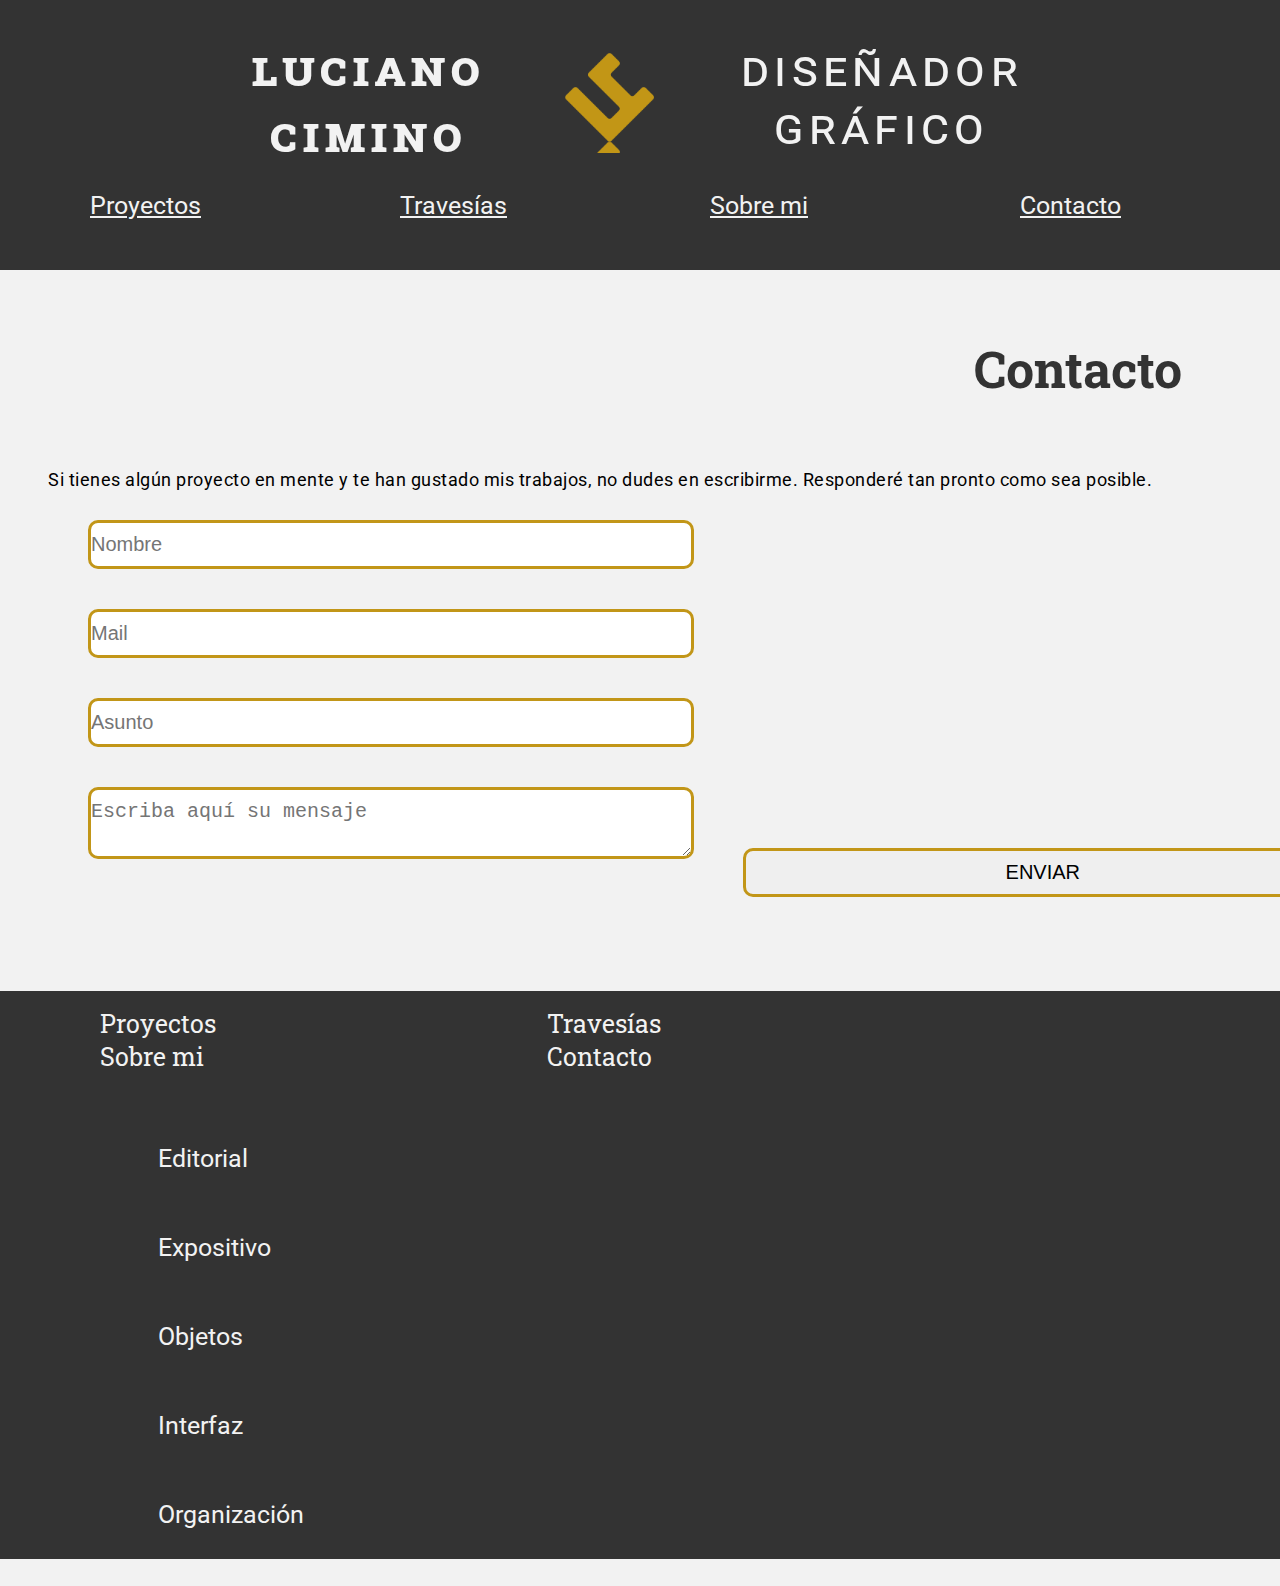
==== commit 7f09b873: "2808" ====
--- a/contacto.html
+++ b/contacto.html
@@ -36,8 +36,9 @@
  					<input type="text" name="Mail" placeholder="Mail">
  					<input type="text" name="Asunto" placeholder="Asunto">
  					<textarea name="mensaje" placeholder="Escriba aquí su mensaje"></textarea>
- 					<a href="mensaje_enviado.html"><input type="button" value="ENVIAR" " id="boton">
-				</form></a>
+ 					<a href="mensaje_enviado.html"><input type="button" value="ENVIAR" " id="boton"></a>
+				</form>
+				
 
 			
 			
--- a/style.css
+++ b/style.css
@@ -440,7 +440,7 @@
 		}
 
 		div.presentacion_tema p{
-			margin:0 5em;
+			margin:0 0em;
 		}
 		h4{
 			font-family: Roboto Slab;
@@ -459,8 +459,6 @@
 			flex-direction: row;
 			justify-content: space-between;
 			width: 100%;
-
-
 		}
 
 		h5{
@@ -507,6 +505,7 @@
 
 	/*Estilo formulario*/
 		form{
+
 		}
 
 		form input, textarea {
@@ -527,7 +526,6 @@
 			position: relative;
 			bottom: 120px;
 		}
-		}
 }
 
 
